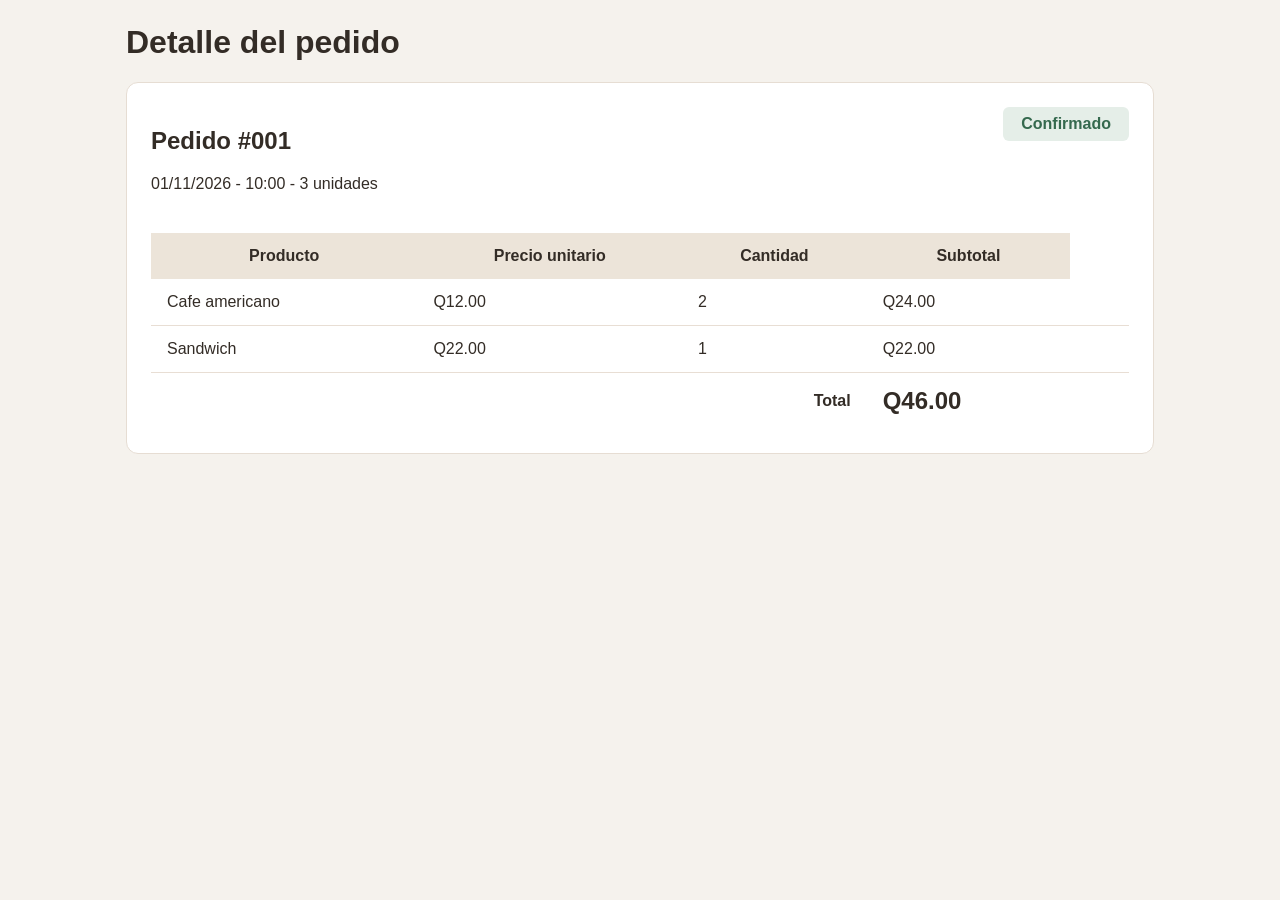
==== detallepedido.html @ fa7e6ce5 "Agregar detalle del pedido" ====
<!DOCTYPE html>
<html lang="en">
<head>
    <meta charset="UTF-8">
    <meta name="viewport" content="width=device-width, initial-scale=1.0">
    <title>detalle del pedido | Santo Grano</title>
    <link rel="stylesheet" href="css/detallepedido.css">
</head>
<body>
    <main>
    <h1> Detalle del pedido</h1>

    <section>
        <div class="encabezado-pedido">
            <div>
        <h2>Pedido #001</h2>
        <p>01/11/2026 - 10:00 - 3 unidades</p>
            </div>
            
             <p class="estado">Confirmado</p>

        </div>
        <table> 
            <thead>
                <tr>
                    <th>Producto</th>
                    <th>Precio unitario</th>
                    <th>Cantidad</th>
                    <th>Subtotal</th>

                </tr>

            </thead>
            <tbody>
                <tr>
                    <td> Cafe americano</td>
                    <td>Q12.00</td>
                    <td>2</td>
                    <td>Q24.00</td>

                </tr>
                <tr>
                    <td>Sandwich</td>
                    <td>Q22.00</td>
                    <td>1</td>
                    <td>Q22.00<td>

                </tr>
            </tbody>
            <tfoot>
                <tr>
                    <th colspan="3">Total</th>
                    <td>Q46.00</td>

                </tr>
            </tfoot>
        </table>
    </section>
    <!-- esta seccion es para crear la tabla, tr agrupa, th es nombre de columna y td es para la celda -->
<!--colspan es para que ocupe cierta cantidad de columnas y se agrupa con el tfoot  -->
    </main>
</body>
</html>
---- css/detallepedido.css ----
body {
    margin: 0;
    font-family: Arial, sans-serif;
    color: #332c26;
    background-color: #f5f2ed;
}

main {
    max-width: 1028px;
    margin: 24px auto;
    padding: 0 20px;

}

section {
    background-color: white;
    border: 1px solid #e6ddd3;
    border-radius: 12px;
    padding: 24px;
}

table{
    width:100%;
    border-collapse: collapse;
    margin-top: 24px;

}

th,
td {
    padding: 14px 16px;
    text-aling: left;
}

thead {
    background-color: #ece4d9;

}

tbody tr {
    border-bottom: 1px solid #e8ded4;

}
tfoot th {text-align: right;
}

tfoot td {
    font-size: 24px;
    font-weight: bold;
}

.estado {
    display: inline-block;
    padding: 8px 18px;
    border-radius: 6px;
    background-color: #e5eee8;
    color: #35694e;
    font-weight: bold;
    margin: 0;
}

.encabezado-pedido {
    display: flex;
    justify-content: space-between;
    align-items: flex-start;
    gap:16px;
    flex-wrap: wrap;

}
/*el flex hace que esten a la par los dos bloques, space between hace que esten un poco apartados los bloques, flexwrap hace que se acomode to*/
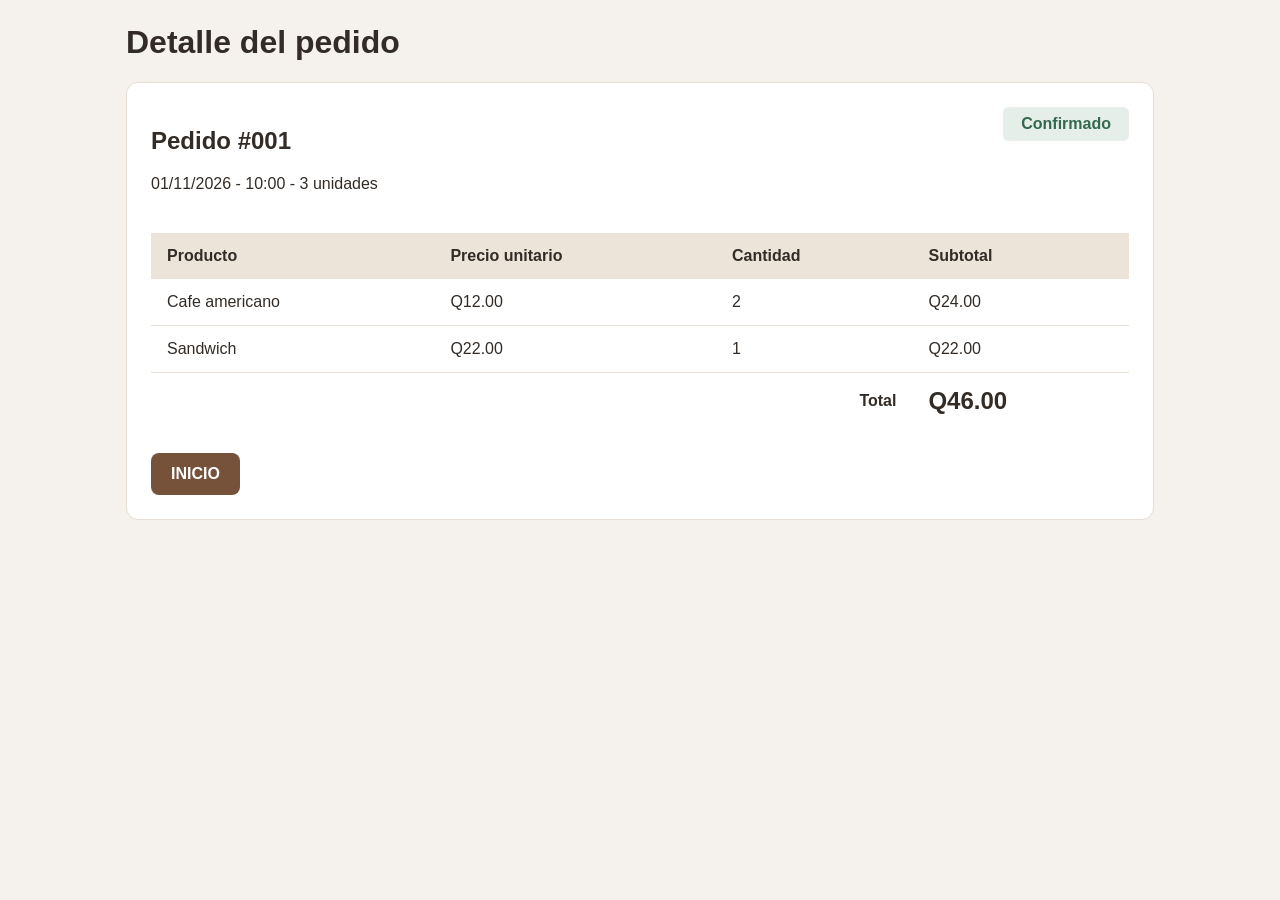
==== commit dd22c435: "Avance de resumen y detalle de pedido" ====
--- a/detallepedido.html
+++ b/detallepedido.html
@@ -13,14 +13,16 @@
     <section>
         <div class="encabezado-pedido">
             <div>
-        <h2>Pedido #001</h2>
-        <p>01/11/2026 - 10:00 - 3 unidades</p>
+        <h2 id="numeroPedido">Pedido #001</h2>
+        <p id="datosPedido">01/11/2026 - 10:00 - 3 unidades</p>
             </div>
             
              <p class="estado">Confirmado</p>
 
         </div>
+        <div class="tabla_contenedor">
         <table> 
+          
             <thead>
                 <tr>
                     <th>Producto</th>
@@ -31,7 +33,7 @@
                 </tr>
 
             </thead>
-            <tbody>
+            <tbody id="productosPedido">
                 <tr>
                     <td> Cafe americano</td>
                     <td>Q12.00</td>
@@ -43,21 +45,26 @@
                     <td>Sandwich</td>
                     <td>Q22.00</td>
                     <td>1</td>
-                    <td>Q22.00<td>
+                    <td>Q22.00</td>
 
                 </tr>
             </tbody>
             <tfoot>
                 <tr>
                     <th colspan="3">Total</th>
-                    <td>Q46.00</td>
+                    <td id="totalPedido">Q46.00</td>
 
                 </tr>
             </tfoot>
         </table>
+    </div>
+          <footer class="pie-detalle">
+    <a href="index.html" class="enlace_inicio">INICIO</a>
+</footer>
     </section>
     <!-- esta seccion es para crear la tabla, tr agrupa, th es nombre de columna y td es para la celda -->
 <!--colspan es para que ocupe cierta cantidad de columnas y se agrupa con el tfoot  -->
     </main>
+    <script src="js/detallepedido.js"></script>
 </body>
 </html>
--- a/css/detallepedido.css
+++ b/css/detallepedido.css
@@ -29,7 +29,7 @@
 th,
 td {
     padding: 14px 16px;
-    text-aling: left;
+    text-align: left;
 }
 
 thead {
@@ -69,3 +69,44 @@
 }
 /*el flex hace que esten a la par los dos bloques, space between hace que esten un poco apartados los bloques, flexwrap hace que se acomode to*/
 
+.enlace_inicio {
+    display: inline-block;
+    margin-top: 24px;
+    padding: 12px 20px;
+    background-color: #76523b;
+    color: white;
+    border-radius: 8px;
+    font-weight: bold;
+    text-decoration: none;
+}
+
+.enlace_inicio:hover {
+    background-color: #5e402d;
+}
+.pie-detalle {
+    display: flex;
+    justify-content: space-between;
+    align-items: center;
+    gap: 16px;
+    flex-wrap: wrap;
+    margin-top: 24px;
+}
+
+.pie-detalle .enlace_inicio {
+    margin-top: 0;
+}
+
+.pie-detalle p {
+    margin: 0;
+    color: #35694e;
+    font-weight: bold;
+}
+
+.tabla_contenedor {
+    overflow-x: auto;
+
+}
+
+.tabla_contenedor table {
+    min-width: 600px;
+}
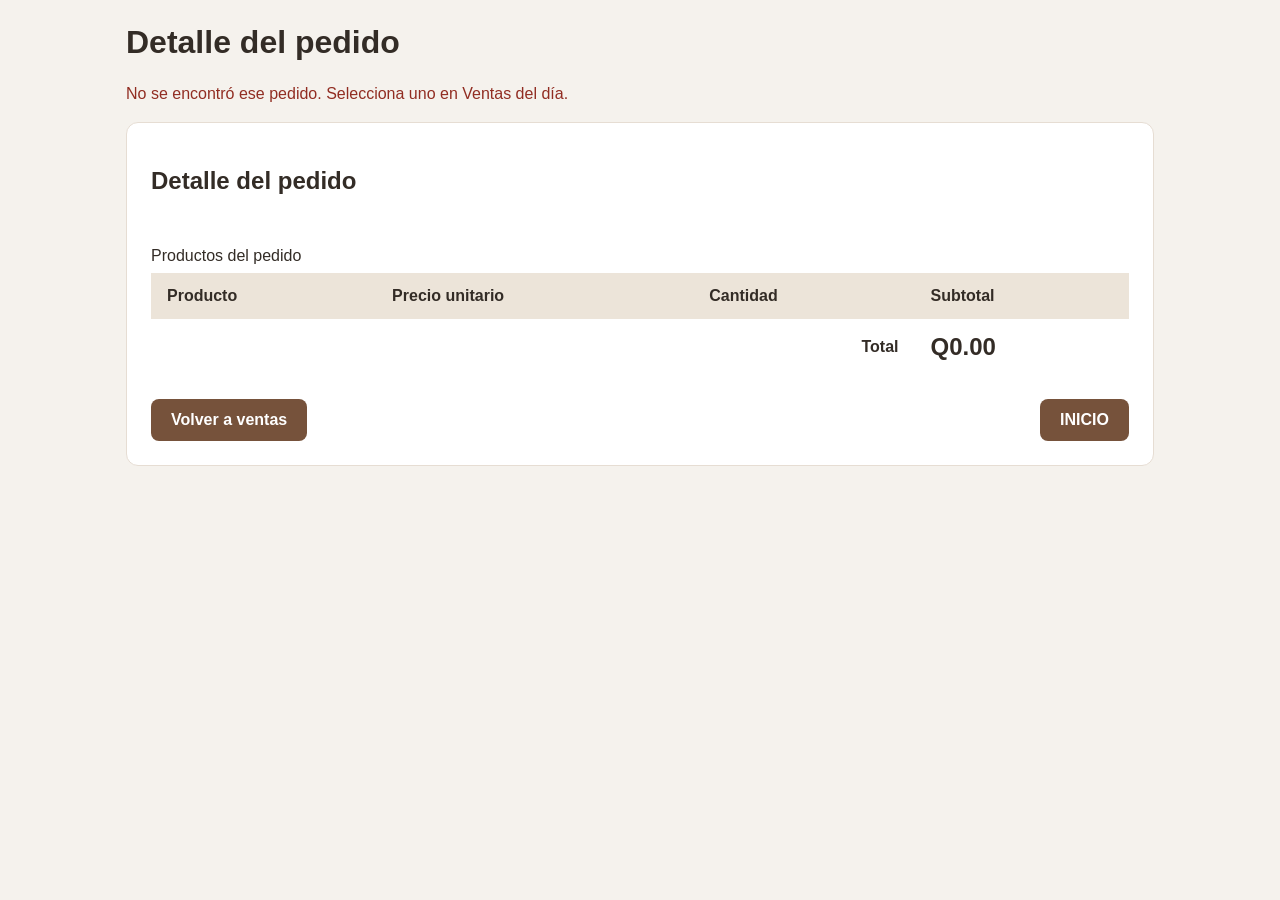
==== commit 9d1e1046: "Corrige el registro de pedidos y conecta el historial de ventas" ====
--- a/detallepedido.html
+++ b/detallepedido.html
@@ -1,70 +1,50 @@
 <!DOCTYPE html>
-<html lang="en">
-<head>
-    <meta charset="UTF-8">
-    <meta name="viewport" content="width=device-width, initial-scale=1.0">
-    <title>detalle del pedido | Santo Grano</title>
-    <link rel="stylesheet" href="css/detallepedido.css">
-</head>
-<body>
-    <main>
-    <h1> Detalle del pedido</h1>
-
-    <section>
-        <div class="encabezado-pedido">
-            <div>
-        <h2 id="numeroPedido">Pedido #001</h2>
-        <p id="datosPedido">01/11/2026 - 10:00 - 3 unidades</p>
-            </div>
-            
-             <p class="estado">Confirmado</p>
-
-        </div>
-        <div class="tabla_contenedor">
-        <table> 
-          
-            <thead>
-                <tr>
-                    <th>Producto</th>
-                    <th>Precio unitario</th>
-                    <th>Cantidad</th>
-                    <th>Subtotal</th>
-
-                </tr>
-
-            </thead>
-            <tbody id="productosPedido">
-                <tr>
-                    <td> Cafe americano</td>
-                    <td>Q12.00</td>
-                    <td>2</td>
-                    <td>Q24.00</td>
-
-                </tr>
-                <tr>
-                    <td>Sandwich</td>
-                    <td>Q22.00</td>
-                    <td>1</td>
-                    <td>Q22.00</td>
-
-                </tr>
-            </tbody>
-            <tfoot>
-                <tr>
-                    <th colspan="3">Total</th>
-                    <td id="totalPedido">Q46.00</td>
-
-                </tr>
-            </tfoot>
-        </table>
-    </div>
-          <footer class="pie-detalle">
-    <a href="index.html" class="enlace_inicio">INICIO</a>
-</footer>
-    </section>
-    <!-- esta seccion es para crear la tabla, tr agrupa, th es nombre de columna y td es para la celda -->
-<!--colspan es para que ocupe cierta cantidad de columnas y se agrupa con el tfoot  -->
-    </main>
-    <script src="js/detallepedido.js"></script>
-</body>
-</html>+<html lang="es">
+    <head>
+        <meta charset="UTF-8">
+        <meta name="viewport" content="width=device-width, initial-scale=1.0">
+        <title>detalle del pedido | Santo Grano</title>
+        <link rel="stylesheet" href="css/detallepedido.css">
+        <script src="js/funciones.js" defer></script>
+        <script src="js/detallepedido.js" defer></script>
+    </head>
+    <body>
+        <main>
+            <h1> Detalle del pedido</h1>
+            <p id="mensaje" role="status" aria-live="polite"></p>
+            <section>
+                <div class="encabezado-pedido">
+                    <div>
+                        <h2 id="numeroPedido">Detalle del pedido</h2>
+                        <p id="datosPedido"></p>
+                    </div>
+                    <p class="estado" id="estado" hidden="hidden">Confirmado</p>
+                </div>
+                <div class="tabla_contenedor">
+                    <table>
+                        <caption>Productos del pedido</caption>
+                        <thead>
+                            <tr>
+                                <th scope="col">Producto</th>
+                                <th scope="col">Precio unitario</th>
+                                <th scope="col">Cantidad</th>
+                                <th scope="col">Subtotal</th>
+                            </tr>
+                        </thead>
+                        <tbody id="productosPedido"></tbody>
+                        <tfoot>
+                            <tr>
+                                <th colspan="3" scope="row">Total</th>
+                                <td id="totalPedido">Q0.00</td>
+                            </tr>
+                        </tfoot>
+                    </table>
+                </div>
+                <footer class="pie-detalle">
+                    <a href="ventasdeldia.html" class="enlace_inicio">Volver a ventas</a>
+                    <a href="index.html" class="enlace_inicio">INICIO</a>
+                </footer>
+            </section>
+        </main>
+    </body>
+</html>
--- a/css/detallepedido.css
+++ b/css/detallepedido.css
@@ -109,4 +109,8 @@
 
 .tabla_contenedor table {
     min-width: 600px;
-}+}
+[hidden] { display: none !important; }
+#mensaje { color: #912d22; line-height: 1.5; }
+a:focus-visible { outline: 3px solid #76523b; outline-offset: 3px; }
+caption { text-align: left; padding: 8px 0; }
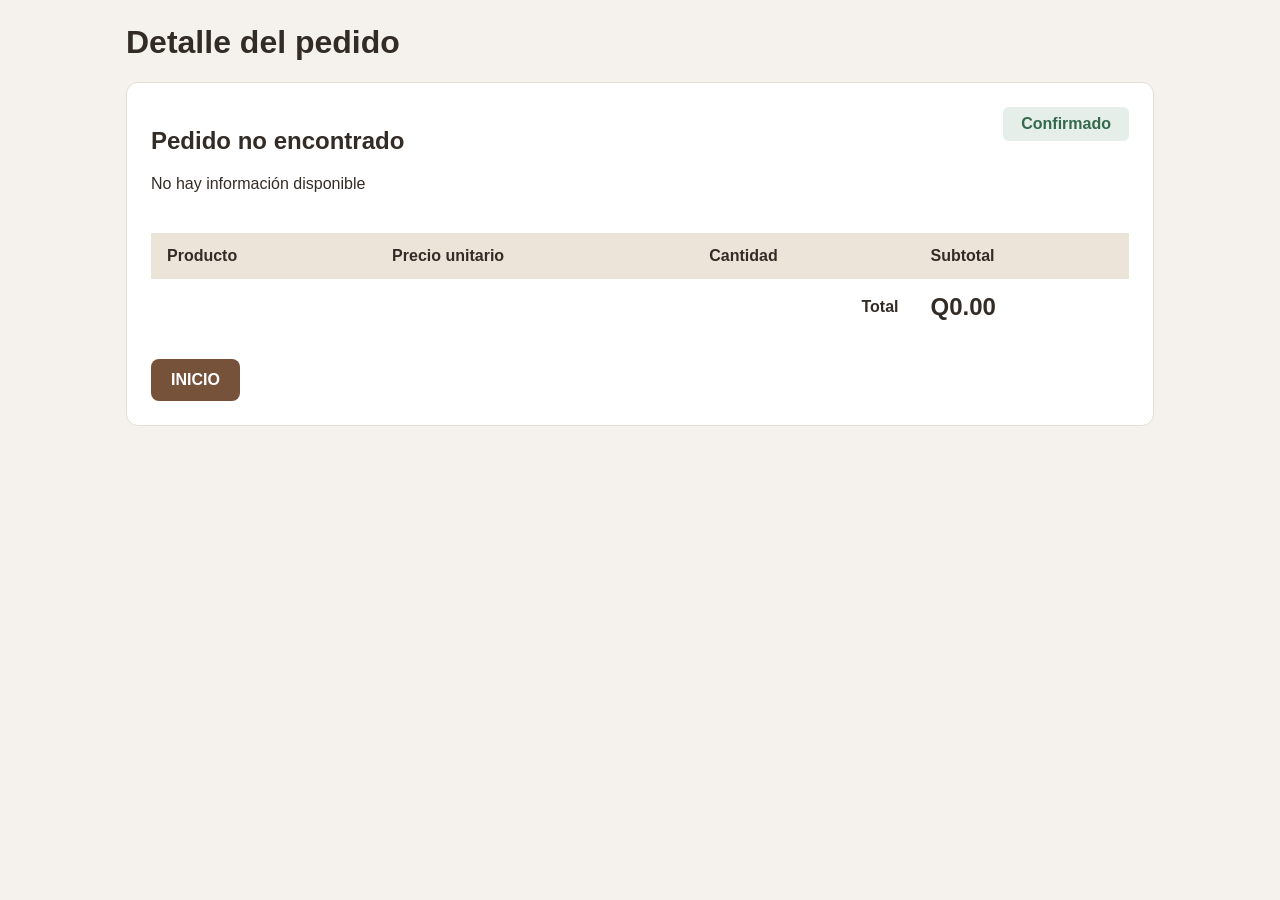
==== commit 7231d775: "Guardar cambios del proyecto cafeteria" ====
--- a/detallepedido.html
+++ b/detallepedido.html
@@ -1,50 +1,55 @@
 <!DOCTYPE html>
-<html lang="es">
-    <head>
-        <meta charset="UTF-8">
-        <meta name="viewport" content="width=device-width, initial-scale=1.0">
-        <title>detalle del pedido | Santo Grano</title>
-        <link rel="stylesheet" href="css/detallepedido.css">
-        <script src="js/funciones.js" defer></script>
-        <script src="js/detallepedido.js" defer></script>
-    </head>
-    <body>
-        <main>
-            <h1> Detalle del pedido</h1>
-            <p id="mensaje" role="status" aria-live="polite"></p>
-            <section>
-                <div class="encabezado-pedido">
-                    <div>
-                        <h2 id="numeroPedido">Detalle del pedido</h2>
-                        <p id="datosPedido"></p>
-                    </div>
-                    <p class="estado" id="estado" hidden="hidden">Confirmado</p>
-                </div>
-                <div class="tabla_contenedor">
-                    <table>
-                        <caption>Productos del pedido</caption>
-                        <thead>
-                            <tr>
-                                <th scope="col">Producto</th>
-                                <th scope="col">Precio unitario</th>
-                                <th scope="col">Cantidad</th>
-                                <th scope="col">Subtotal</th>
-                            </tr>
-                        </thead>
-                        <tbody id="productosPedido"></tbody>
-                        <tfoot>
-                            <tr>
-                                <th colspan="3" scope="row">Total</th>
-                                <td id="totalPedido">Q0.00</td>
-                            </tr>
-                        </tfoot>
-                    </table>
-                </div>
-                <footer class="pie-detalle">
-                    <a href="ventasdeldia.html" class="enlace_inicio">Volver a ventas</a>
-                    <a href="index.html" class="enlace_inicio">INICIO</a>
-                </footer>
-            </section>
-        </main>
-    </body>
-</html>
+<html lang="en">
+<head>
+    <meta charset="UTF-8">
+    <meta name="viewport" content="width=device-width, initial-scale=1.0">
+    <title>detalle del pedido | Santo Grano</title>
+    <link rel="stylesheet" href="css/detallepedido.css">
+</head>
+<body>
+    <main>
+    <h1> Detalle del pedido</h1>
+
+    <section>
+        <div class="encabezado-pedido">
+            <div>
+        <h2 id="numeroPedido">Pedido #001</h2>
+        <p id="datosPedido">01/11/2026 - 10:00 - 3 unidades</p>
+            </div>
+            
+             <p class="estado">Confirmado</p>
+
+        </div>
+        <div class="tabla_contenedor">
+        <table> 
+          
+            <thead>
+                <tr>
+                    <th>Producto</th>
+                    <th>Precio unitario</th>
+                    <th>Cantidad</th>
+                    <th>Subtotal</th>
+
+                </tr>
+
+            </thead>
+            <tbody id="productosPedido"></tbody>
+            <tfoot>
+                <tr>
+                    <th colspan="3">Total</th>
+                    <td id="totalPedido">Q46.00</td>
+
+                </tr>
+            </tfoot>
+        </table>
+    </div>
+          <footer class="pie-detalle">
+    <a href="index.html" class="enlace_inicio">INICIO</a>
+</footer>
+    </section>
+    <!-- esta seccion es para crear la tabla, tr agrupa, th es nombre de columna y td es para la celda -->
+<!--colspan es para que ocupe cierta cantidad de columnas y se agrupa con el tfoot  -->
+    </main>
+    <script src="js/detallepedido.js"></script>
+</body>
+</html>
